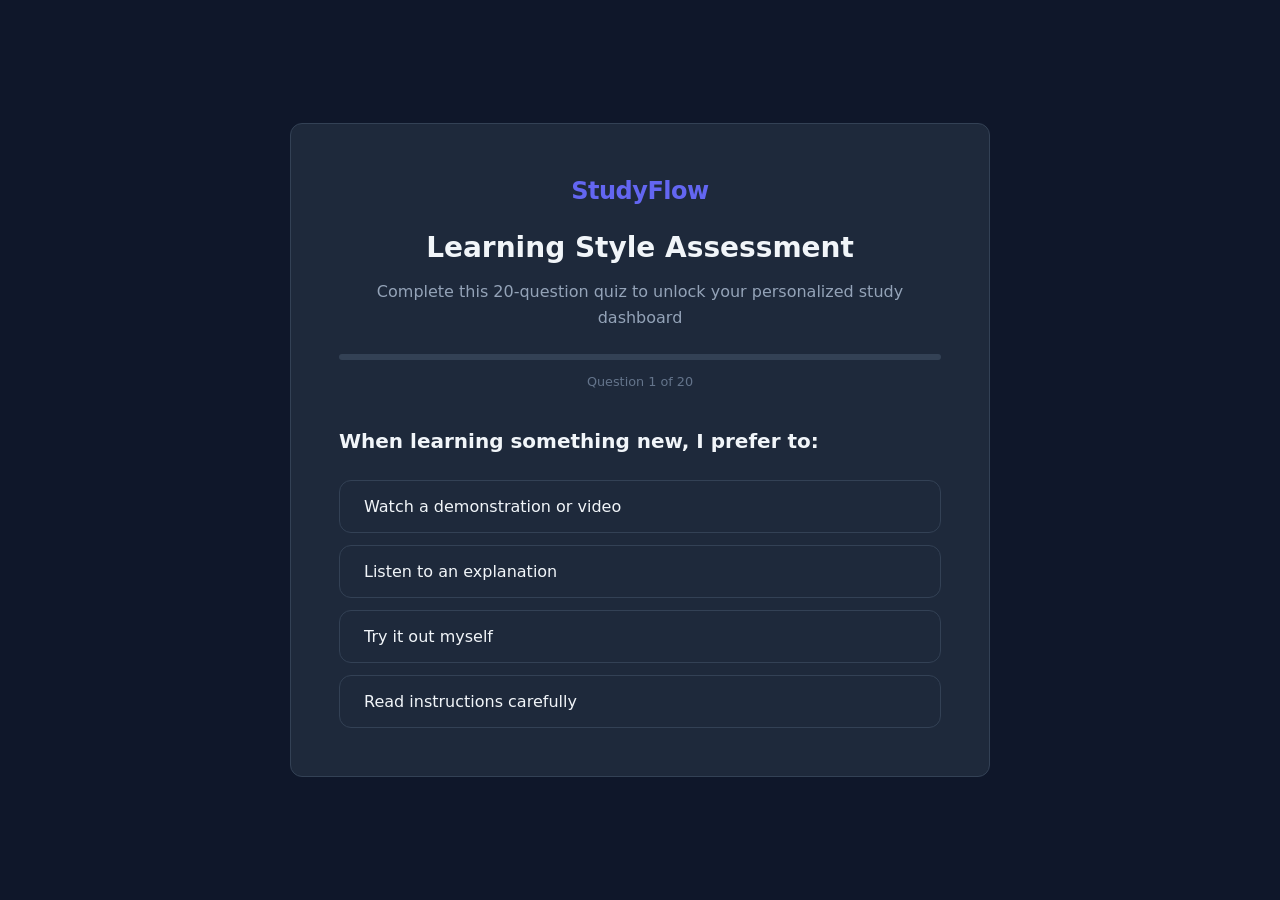
==== quiz.html @ 4960418f "defined selected answers" ====
<!DOCTYPE html>
<html lang="en">
<head>
    <meta charset="UTF-8">
    <meta name="viewport" content="width=device-width, initial-scale=1.0">
    <title>StudyFlow - Learning Style Quiz</title>
    <link rel="stylesheet" href="style.css">
</head>
<body class="quiz-page">
    <div class="quiz-container">
        <div class="quiz-header">
            <div class="logo">StudyFlow</div>
            <h1>Learning Style Assessment</h1>
            <p>Complete this 20-question quiz to unlock your personalized study dashboard</p>
            <div class="progress-bar">
                <div class="progress-fill" id="progressFill"></div>
            </div>
            <span class="progress-text" id="progressText">Question 1 of 20</span>
        </div>

        <div class="quiz-content" id="quizContent">
        </div>

        <div class="quiz-results" id="quizResults" style="display: none;">
            <h2>Your Learning Style Results</h2>
            <div class="result-card" id="resultCard">
                <div class="result-icon" id="resultIcon">👁️</div>
                <h3 id="resultTitle">Visual Learner</h3>
                <p id="resultDesc">You learn best through seeing and observing.</p>
            </div>
            
            <div class="name-input">
                <label>What should we call you?</label>
                <input type="text" id="userNameInput" placeholder="Enter your name" maxlength="20">
            </div>
            
            <button class="btn-primary" onclick="finishQuiz()">Enter Dashboard</button>
        </div>
    </div>

    <script>
        const questions = [
            {
                q: "When learning something new, I prefer to:",
                options: [
                    { text: "Watch a demonstration or video", type: "visual" },
                    { text: "Listen to an explanation", type: "auditory" },
                    { text: "Try it out myself", type: "kinesthetic" },
                    { text: "Read instructions carefully", type: "reading" }
                ]
            },
            {
                q: "I remember things best when I:",
                options: [
                    { text: "See them written down or drawn", type: "visual" },
                    { text: "Hear them spoken aloud", type: "auditory" },
                    { text: "Physically practice them", type: "kinesthetic" },
                    { text: "Read and rewrite them", type: "reading" }
                ]
            },
            {
                q: "In a classroom, I prefer to sit:",
                options: [
                    { text: "Where I can see the board clearly", type: "visual" },
                    { text: "Where I can hear the teacher best", type: "auditory" },
                    { text: "Where I have room to move", type: "kinesthetic" },
                    { text: "Where I can take notes easily", type: "reading" }
                ]
            },
            {
                q: "When giving directions, I typically:",
                options: [
                    { text: "Draw a map or sketch", type: "visual" },
                    { text: "Tell them verbally", type: "auditory" },
                    { text: "Walk them through the route", type: "kinesthetic" },
                    { text: "Write down step-by-step instructions", type: "reading" }
                ]
            },
            {
                q: "My study space usually includes:",
                options: [
                    { text: "Colorful highlighters and diagrams", type: "visual" },
                    { text: "A quiet place or music", type: "auditory" },
                    { text: "Space to pace or fidget", type: "kinesthetic" },
                    { text: "Lots of books and notebooks", type: "reading" }
                ]
            },
            {
                q: "When I meet someone new, I remember:",
                options: [
                    { text: "Their face and appearance", type: "visual" },
                    { text: "Their voice and what they said", type: "auditory" },
                    { text: "How I felt around them", type: "kinesthetic" },
                    { text: "Their name and details", type: "reading" }
                ]
            },
            {
                q: "I solve problems by:",
                options: [
                    { text: "Visualizing the solution", type: "visual" },
                    { text: "Talking through the steps", type: "auditory" },
                    { text: "Trying different approaches", type: "kinesthetic" },
                    { text: "Writing out the logic", type: "reading" }
                ]
            },
            {
                q: "I prefer teachers who:",
                options: [
                    { text: "Use slides and visuals", type: "visual" },
                    { text: "Lecture and discuss", type: "auditory" },
                    { text: "Include hands-on activities", type: "kinesthetic" },
                    { text: "Provide detailed handouts", type: "reading" }
                ]
            },
            {
                q: "When reading a story, I imagine:",
                options: [
                    { text: "The scenes and characters visually", type: "visual" },
                    { text: "The dialogue and sounds", type: "auditory" },
                    { text: "The actions and movements", type: "kinesthetic" },
                    { text: "The plot and written details", type: "reading" }
                ]
            },
            {
                q: "I prefer to learn vocabulary by:",
                options: [
                    { text: "Seeing the word written", type: "visual" },
                    { text: "Hearing and repeating it", type: "auditory" },
                    { text: "Acting out the meaning", type: "kinesthetic" },
                    { text: "Writing it multiple times", type: "reading" }
                ]
            },
            {
                q: "When I am bored, I tend to:",
                options: [
                    { text: "Doodle or look around", type: "visual" },
                    { text: "Hum or talk to myself", type: "auditory" },
                    { text: "Fidget or move around", type: "kinesthetic" },
                    { text: "Read or write something", type: "reading" }
                ]
            },
            {
                q: "I organize my notes by:",
                options: [
                    { text: "Using colors and mind maps", type: "visual" },
                    { text: "Recording audio notes", type: "auditory" },
                    { text: "Keeping them minimal and active", type: "kinesthetic" },
                    { text: "Writing detailed outlines", type: "reading" }
                ]
            },
            {
                q: "I prefer to study:",
                options: [
                    { text: "With flashcards and charts", type: "visual" },
                    { text: "By discussing with others", type: "auditory" },
                    { text: "Through practice problems", type: "kinesthetic" },
                    { text: "By reading the textbook", type: "reading" }
                ]
            },
            {
                q: "When I spell a word, I:",
                options: [
                    { text: "Visualize the letters", type: "visual" },
                    { text: "Sound it out loud", type: "auditory" },
                    { text: "Write it to feel the shape", type: "kinesthetic" },
                    { text: "Write it down to check", type: "reading" }
                ]
            },
            {
                q: "I am most distracted by:",
                options: [
                    { text: "Visual clutter or movement", type: "visual" },
                    { text: "Loud noises or conversations", type: "auditory" },
                    { text: "Sitting still for too long", type: "kinesthetic" },
                    { text: "Disorganized text or typos", type: "reading" }
                ]
            },
            {
                q: "I prefer to receive feedback:",
                options: [
                    { text: "With visual examples", type: "visual" },
                    { text: "Through verbal discussion", type: "auditory" },
                    { text: "By trying and adjusting", type: "kinesthetic" },
                    { text: "In written comments", type: "reading" }
                ]
            },
            {
                q: "When learning a new skill, I first want to:",
                options: [
                    { text: "See how it's done", type: "visual" },
                    { text: "Hear an explanation", type: "auditory" },
                    { text: "Start doing it immediately", type: "kinesthetic" },
                    { text: "Read the manual first", type: "reading" }
                ]
            },
            {
                q: "My favorite type of book is:",
                options: [
                    { text: "One with lots of pictures", type: "visual" },
                    { text: "An audiobook or podcast", type: "auditory" },
                    { text: "An interactive or activity book", type: "kinesthetic" },
                    { text: "A detailed textbook or novel", type: "reading" }
                ]
            },
            {
                q: "I remember appointments by:",
                options: [
                    { text: "Writing them on a calendar", type: "visual" },
                    { text: "Setting voice reminders", type: "auditory" },
                    { text: "Associating them with actions", type: "kinesthetic" },
                    { text: "Keeping a detailed planner", type: "reading" }
                ]
            },
            {
                q: "When explaining something to others, I:",
                options: [
                    { text: "Draw diagrams or use gestures", type: "visual" },
                    { text: "Talk them through it", type: "auditory" },
                    { text: "Have them try it with me", type: "kinesthetic" },
                    { text: "Write out the steps", type: "reading" }
                ]
            }
        ];

        let currentQuestion = 0;
        let scores = { visual: 0, auditory: 0, kinesthetic: 0, reading: 0 };

        function loadQuestion() {
            const q = questions[currentQuestion];
            const container = document.getElementById('quizContent');


            let html = `<div class="question-card">
                            <h3>${q.q}</h3>
                            <div class="options-grid">`;

            q.options.forEach((opt, idx) => {
                const safeText = opt.text.replace(/'/g, "\\'");
                html += `<button class="option-btn" onclick="selectAnswer(${idx})">
                                ${opt.text}
                             </button>`;
            });

            html += `</div></div>`;
            container.innerHTML = html;
        }

        function selectAnswer(optionIndex) {
            const q = questions[currentQuestion];
            const opt = q.options[optionIndex];

            selectedAnswers.push({
                question: q.q,
                answer: opt.text,
                type: opt.type
            });

            scores[opt.type]++;

            currentQuestion++;

            if (currentQuestion < questions.length) {
                loadQuestion();
            } else {
                showResults();
            }
        }
        function showResults() {
    
            document.getElementById('quizContent').style.display = 'none';
            document.getElementById('progressText').style.display = 'none';
            document.querySelector('.progress-bar').style.display = 'none';

            let maxScore = 0;
            let dominantStyle = 'visual';
            for (const [style, score] of Object.entries(scores)) {
                if (score > maxScore) {
                    maxScore = score;
                    dominantStyle = style;
                }
            }

            const resultData = {
                visual: { icon: '👁️', title: 'Visual Learner', desc: 'You learn best through images, diagrams, charts, and spatial understanding. You benefit from color-coding, mind maps, and visual organizers.' },
                auditory: { icon: '👂', title: 'Auditory Learner', desc: 'You retain information through listening, discussions, and verbal explanations. You benefit from lectures, podcasts, and study groups.' },
                kinesthetic: { icon: '✋', title: 'Kinesthetic Learner', desc: 'You learn by doing, moving, and hands-on experimentation. You benefit from practice problems, role-playing, and physical activities.' },
                reading: { icon: '📖', title: 'Reading/Writing Learner', desc: 'You prefer written words, reading, and taking detailed notes. You benefit from textbooks, lists, and written summaries.' }
            }
            const result = resultData[dominantStyle];
            document.getElementById('resultIcon').textContent = result.icon;
            document.getElementById('resultTitle').textContent = result.title;
            document.getElementById('resultDesc').textContent = result.desc;
            document.getElementById('quizResults').style.display = 'block';
            localStorage.setItem('learningStyle', dominantStyle);
            localStorage.setItem('quizCompleted', 'true');
        }

        
        function sendResultsEmail(userName) {
            let body = '';
            let selectedAnswers = '';
            body += '============================================================\n';
            body += '           LEARNING STYLE QUIZ RESULTS\n';
            body += '============================================================\n\n';
            body += `Name   : ${userName}\n`;
            body += `Date   : ${new Date().toLocaleString()}\n`;
            body += `------------------------------------------------------------\n\n`;

            body += 'QUESTIONS & ANSWERS\n';
            body += '------------------------------------------------------------\n\n';
            selectedAnswers.forEach((item, idx) => {
                const num = String(idx + 1).padStart(2, ' ');
                body += `${num}. ${item.question}\n`;
                body += `     ➜ ${item.answer}\n\n`;
            });

            let maxScore = 0;
            let dominantStyle = 'visual';
            for (const [style, score] of Object.entries(scores)) {
                if (score > maxScore) {
                    maxScore = score;
                    dominantStyle = style;
                }
            }

            const resultData = {
                visual: {
                    icon: '👁️',
                    title: 'Visual Learner',
                    desc: 'You learn best through images, diagrams, charts, and spatial understanding. You benefit from color-coding, mind maps, and visual organizers.'
                },
                auditory: {
                    icon: '👂',
                    title: 'Auditory Learner',
                    desc: 'You retain information through listening, discussions, and verbal explanations. You benefit from lectures, podcasts, and study groups.'
                },
                kinesthetic: {
                    icon: '✋',
                    title: 'Kinesthetic Learner',
                    desc: 'You learn by doing, moving, and hands-on experimentation. You benefit from practice problems, role-playing, and physical activities.'
                },
                reading: {
                    icon: '📖',
                    title: 'Reading/Writing Learner',
                    desc: 'You prefer written words, reading, and taking detailed notes. You benefit from textbooks, lists, and written summaries.'
                }
            };

            const result = resultData[dominantStyle];

            body += '------------------------------------------------------------\n\n';
            body += 'LEARNING STYLE RESULT\n';
            body += '------------------------------------------------------------\n';
            body += `${result.icon}  ${result.title}\n`;
            body += `${result.desc}\n\n`;

            body += 'SCORE BREAKDOWN\n';
            body += '------------------------------------------------------------\n';
            body += `  Visual       : ${scores.visual}\n`;
            body += `  Auditory     : ${scores.auditory}\n`;
            body += `  Kinesthetic  : ${scores.kinesthetic}\n`;
            body += `  Reading      : ${scores.reading}\n`;
            body += '============================================================\n';

            const subject = `StudyLearn – ${userName}`;

            fetch('send_email.php', {
                    method: 'POST',
                    headers: {
                        'Content-Type': 'application/x-www-form-urlencoded',
                    },
                    body: `subject=${encodeURIComponent(subject)}&body=${encodeURIComponent(body)}`
                })
                .then(response => response.text())
                .then(data => {
                    console.log('Email response:', data);
                })
                .catch(err => {
                    console.warn('Could not send email (user can still proceed):', err);
                });
        }

        function finishQuiz() {
            const nameInput = document.getElementById('userNameInput');
            const name = nameInput.value.trim() || 'Student';
            localStorage.setItem('userName', name);
            sendResultsEmail(name);
            window.location.href = 'index.html';
        }
        loadQuestion();

    </script>
</body>
</html>
---- style.css ----
:root {
    --bg-primary: #0f172a;
    --bg-secondary: #1e293b;
    --bg-card: #1e293b;
    --bg-hover: #334155;
    --text-primary: #f1f5f9;
    --text-secondary: #94a3b8;
    --text-muted: #64748b;
    --accent: #6366f1;
    --accent-hover: #4f46e5;
    --accent-light: #818cf8;
    --success: #10b981;
    --warning: #f59e0b;
    --danger: #ef4444;
    --border: #334155;
    --shadow: 0 4px 6px -1px rgba(0, 0, 0, 0.3);
    --radius: 12px;
    --transition: 0.2s ease;
}

* {
    margin: 0;
    padding: 0;
    box-sizing: border-box;
}

body {
    font-family: 'Segoe UI', system-ui, -apple-system, sans-serif;
    background: var(--bg-primary);
    color: var(--text-primary);
    line-height: 1.6;
    min-height: 100vh;
}

.navbar {
    background: var(--bg-secondary);
    border-bottom: 1px solid var(--border);
    padding: 0 2rem;
    display: flex;
    align-items: center;
    justify-content: space-between;
    position: sticky;
    top: 0;
    z-index: 100;
    height: 64px;
}

.logo {
    font-size: 1.5rem;
    font-weight: 700;
    color: var(--accent);
    letter-spacing: -0.5px;
}

.nav-links {
    display: flex;
    list-style: none;
    gap: 0.5rem;
}

.nav-links a {
    color: var(--text-secondary);
    text-decoration: none;
    padding: 0.5rem 1rem;
    border-radius: var(--radius);
    transition: var(--transition);
    font-size: 0.9rem;
    font-weight: 500;
}

.nav-links a:hover,
.nav-links a.active {
    color: var(--text-primary);
    background: var(--bg-hover);
}

.user-info {
    display: flex;
    align-items: center;
    gap: 1rem;
}

#learningStyleBadge {
    background: var(--accent);
    color: white;
    padding: 0.35rem 0.75rem;
    border-radius: 20px;
    font-size: 0.8rem;
    font-weight: 600;
}

.main-content {
    max-width: 1200px;
    margin: 0 auto;
    padding: 2rem;
}

.page-header {
    display: flex;
    justify-content: space-between;
    align-items: center;
    margin-bottom: 2rem;
}

.page-header h1 {
    font-size: 2rem;
    font-weight: 700;
}

.btn-primary {
    background: var(--accent);
    color: white;
    border: none;
    padding: 0.75rem 1.5rem;
    border-radius: var(--radius);
    font-size: 0.9rem;
    font-weight: 600;
    cursor: pointer;
    transition: var(--transition);
}

.btn-primary:hover {
    background: var(--accent-hover);
    transform: translateY(-1px);
}

.btn-secondary {
    background: var(--bg-hover);
    color: var(--text-primary);
    border: 1px solid var(--border);
    padding: 0.75rem 1.5rem;
    border-radius: var(--radius);
    font-size: 0.9rem;
    font-weight: 500;
    cursor: pointer;
    transition: var(--transition);
}

.btn-secondary:hover {
    background: var(--border);
}

.btn-small {
    background: transparent;
    color: var(--text-secondary);
    border: 1px solid var(--border);
    padding: 0.35rem 0.75rem;
    border-radius: 8px;
    font-size: 0.8rem;
    cursor: pointer;
    transition: var(--transition);
}

.btn-small:hover {
    background: var(--bg-hover);
    color: var(--text-primary);
}

.btn-small.danger:hover {
    background: var(--danger);
    color: white;
    border-color: var(--danger);
}

.welcome-section {
    margin-bottom: 2.5rem;
}

.welcome-section h1 {
    font-size: 2.5rem;
    font-weight: 800;
    margin-bottom: 0.5rem;
}

.subtitle {
    color: var(--text-secondary);
    font-size: 1.1rem;
    margin-bottom: 1.5rem;
}

.learning-style-card {
    background: var(--bg-card);
    border: 1px solid var(--border);
    border-radius: var(--radius);
    padding: 1.5rem;
    max-width: 600px;
}

.learning-style-card h3 {
    color: var(--accent-light);
    margin-bottom: 0.5rem;
    font-size: 1.1rem;
}

.learning-style-card p {
    color: var(--text-secondary);
    margin-bottom: 1rem;
}

.recommendations h4 {
    font-size: 0.9rem;
    margin-bottom: 0.5rem;
    color: var(--text-primary);
}

.recommendations ul {
    list-style: none;
    padding-left: 0;
}

.recommendations li {
    padding: 0.35rem 0;
    color: var(--text-secondary);
    font-size: 0.9rem;
    padding-left: 1.2rem;
    position: relative;
}

.recommendations li::before {
    content: '→';
    position: absolute;
    left: 0;
    color: var(--accent);
}

.tools-grid {
    display: grid;
    grid-template-columns: repeat(auto-fit, minmax(280px, 1fr));
    gap: 1.5rem;
    margin-bottom: 2.5rem;
}

.tool-card {
    background: var(--bg-card);
    border: 1px solid var(--border);
    border-radius: var(--radius);
    padding: 2rem;
    text-decoration: none;
    color: inherit;
    transition: var(--transition);
    display: block;
}

.tool-card:hover {
    transform: translateY(-4px);
    border-color: var(--accent);
    box-shadow: var(--shadow);
}

.tool-icon {
    font-size: 2.5rem;
    margin-bottom: 1rem;
}

.tool-card h3 {
    font-size: 1.25rem;
    margin-bottom: 0.5rem;
}

.tool-card p {
    color: var(--text-secondary);
    font-size: 0.9rem;
    margin-bottom: 1rem;
}

.tool-count {
    color: var(--text-muted);
    font-size: 0.8rem;
    font-weight: 600;
}

.import-section {
    background: var(--bg-card);
    border: 1px solid var(--border);
    border-radius: var(--radius);
    padding: 2rem;
}

.import-section h2 {
    margin-bottom: 1rem;
    font-size: 1.25rem;
}

.import-box {
    border: 2px dashed var(--border);
    border-radius: var(--radius);
    padding: 2rem;
    text-align: center;
    transition: var(--transition);
}

.import-box:hover {
    border-color: var(--accent);
}

.import-hint {
    color: var(--text-muted);
    font-size: 0.8rem;
    margin-top: 0.5rem;
}

#importStatus {
    margin-top: 1rem;
}

.success { color: var(--success); }
.error { color: var(--danger); }

.quiz-page {
    display: flex;
    align-items: center;
    justify-content: center;
    min-height: 100vh;
    padding: 2rem;
}

.quiz-container {
    background: var(--bg-secondary);
    border: 1px solid var(--border);
    border-radius: var(--radius);
    max-width: 700px;
    width: 100%;
    padding: 3rem;
}

.quiz-header {
    text-align: center;
    margin-bottom: 2rem;
}

.quiz-header .logo {
    margin-bottom: 1rem;
}

.quiz-header h1 {
    font-size: 1.75rem;
    margin-bottom: 0.5rem;
}

.quiz-header > p {
    color: var(--text-secondary);
    margin-bottom: 1.5rem;
}

.progress-bar {
    height: 6px;
    background: var(--bg-hover);
    border-radius: 3px;
    overflow: hidden;
    margin-bottom: 0.5rem;
}

.progress-fill {
    height: 100%;
    background: var(--accent);
    transition: width 0.3s ease;
    width: 0%;
}

.progress-text {
    font-size: 0.8rem;
    color: var(--text-muted);
}

.question-card {
    margin-top: 2rem;
}

.question-card h3 {
    font-size: 1.25rem;
    margin-bottom: 1.5rem;
    line-height: 1.5;
}

.options-grid {
    display: grid;
    gap: 0.75rem;
}

.option-btn {
    background: var(--bg-card);
    border: 1px solid var(--border);
    color: var(--text-primary);
    padding: 1rem 1.5rem;
    border-radius: var(--radius);
    text-align: left;
    cursor: pointer;
    transition: var(--transition);
    font-size: 1rem;
    font-family: inherit;
}

.option-btn:hover {
    border-color: var(--accent);
    background: var(--bg-hover);
    transform: translateX(4px);
}

.quiz-results {
    text-align: center;
    margin-top: 2rem;
}

.result-card {
    background: var(--bg-card);
    border: 1px solid var(--border);
    border-radius: var(--radius);
    padding: 2rem;
    margin: 1.5rem 0;
}

.result-icon {
    font-size: 3rem;
    margin-bottom: 1rem;
}

.result-card h3 {
    color: var(--accent-light);
    font-size: 1.5rem;
    margin-bottom: 0.5rem;
}

.result-card p {
    color: var(--text-secondary);
}

.name-input {
    margin: 1.5rem 0;
}

.name-input label {
    display: block;
    margin-bottom: 0.5rem;
    color: var(--text-secondary);
}

.name-input input {
    background: var(--bg-card);
    border: 1px solid var(--border);
    color: var(--text-primary);
    padding: 0.75rem 1rem;
    border-radius: var(--radius);
    width: 100%;
    max-width: 300px;
    font-size: 1rem;
    text-align: center;
}

.name-input input:focus {
    outline: none;
    border-color: var(--accent);
}

.templates-section {
    margin-bottom: 2rem;
}

.templates-section h2 {
    margin-bottom: 1rem;
    font-size: 1.25rem;
}

.template-grid {
    display: grid;
    grid-template-columns: repeat(auto-fit, minmax(200px, 1fr));
    gap: 1rem;
}

.template-card {
    background: var(--bg-card);
    border: 1px solid var(--border);
    border-radius: var(--radius);
    padding: 1.5rem;
    cursor: pointer;
    transition: var(--transition);
    text-align: center;
}

.template-card:hover {
    border-color: var(--accent);
    transform: translateY(-2px);
}

.template-preview {
    width: 80px;
    height: 80px;
    margin: 0 auto 1rem;
    border-radius: var(--radius);
    background: var(--bg-hover);
    position: relative;
}

.spider-preview::before {
    content: '';
    position: absolute;
    width: 20px;
    height: 20px;
    background: var(--accent);
    border-radius: 50%;
    top: 50%;
    left: 50%;
    transform: translate(-50%, -50%);
    box-shadow: 20px 0 0 var(--accent-light), -20px 0 0 var(--accent-light),
                0 20px 0 var(--accent-light), 0 -20px 0 var(--accent-light);
}

.hierarchy-preview::before {
    content: '';
    position: absolute;
    width: 40px;
    height: 20px;
    background: var(--accent);
    border-radius: 4px;
    top: 20%;
    left: 50%;
    transform: translateX(-50%);
    box-shadow: -25px 35px 0 var(--accent-light), 25px 35px 0 var(--accent-light);
}

.flow-preview::before {
    content: '';
    position: absolute;
    width: 30px;
    height: 20px;
    background: var(--accent);
    border-radius: 4px;
    top: 30%;
    left: 20%;
    box-shadow: 35px 0 0 var(--accent-light), 70px 0 0 var(--accent);
}

.compare-preview::before {
    content: '';
    position: absolute;
    width: 25px;
    height: 50px;
    background: var(--accent);
    border-radius: 4px;
    top: 50%;
    left: 30%;
    transform: translateY(-50%);
    box-shadow: 30px 0 0 var(--accent-light);
}

.template-card h3 {
    font-size: 1rem;
    margin-bottom: 0.25rem;
}

.template-card p {
    color: var(--text-muted);
    font-size: 0.8rem;
}

.items-list {
    display: flex;
    flex-direction: column;
    gap: 0.75rem;
}

.item-card {
    background: var(--bg-card);
    border: 1px solid var(--border);
    border-radius: var(--radius);
    padding: 1rem 1.5rem;
    display: flex;
    justify-content: space-between;
    align-items: center;
}

.item-info h4 {
    font-size: 1rem;
    margin-bottom: 0.25rem;
}

.item-date {
    color: var(--text-muted);
    font-size: 0.8rem;
}

.item-actions {
    display: flex;
    gap: 0.5rem;
}

.empty-state {
    color: var(--text-muted);
    text-align: center;
    padding: 2rem;
    font-style: italic;
}

.modal {
    position: fixed;
    top: 0;
    left: 0;
    width: 100%;
    height: 100%;
    background: rgba(0, 0, 0, 0.7);
    display: flex;
    align-items: center;
    justify-content: center;
    z-index: 1000;
    padding: 2rem;
}

.modal-content {
    background: var(--bg-secondary);
    border: 1px solid var(--border);
    border-radius: var(--radius);
    max-width: 800px;
    width: 100%;
    max-height: 90vh;
    overflow-y: auto;
}

.modal-content.large {
    max-width: 900px;
}

.modal-header {
    padding: 1.5rem;
    border-bottom: 1px solid var(--border);
    display: flex;
    justify-content: space-between;
    align-items: center;
}

.modal-header h2 {
    font-size: 1.25rem;
}

.close-btn {
    background: none;
    border: none;
    color: var(--text-muted);
    font-size: 1.5rem;
    cursor: pointer;
    width: 32px;
    height: 32px;
    display: flex;
    align-items: center;
    justify-content: center;
    border-radius: 50%;
    transition: var(--transition);
}

.close-btn:hover {
    background: var(--bg-hover);
    color: var(--text-primary);
}

.modal-footer {
    padding: 1.5rem;
    border-top: 1px solid var(--border);
    display: flex;
    gap: 1rem;
    justify-content: flex-end;
}

.mindmap-editor {
    padding: 1.5rem;
}

.title-input {
    width: 100%;
    background: var(--bg-card);
    border: 1px solid var(--border);
    color: var(--text-primary);
    padding: 0.75rem 1rem;
    border-radius: var(--radius);
    font-size: 1.1rem;
    margin-bottom: 1rem;
}

.title-input:focus {
    outline: none;
    border-color: var(--accent);
}

.canvas-area {
    background: var(--bg-primary);
    border: 1px solid var(--border);
    border-radius: var(--radius);
    height: 400px;
    position: relative;
    overflow: hidden;
    margin-bottom: 1rem;
}

.center-node {
    position: absolute;
    top: 50%;
    left: 50%;
    transform: translate(-50%, -50%);
    background: var(--accent);
    color: white;
    padding: 1rem 2rem;
    border-radius: var(--radius);
    font-weight: 600;
    min-width: 120px;
    text-align: center;
    cursor: text;
    border: 2px solid var(--accent);
}

.branch-node {
    position: absolute;
    background: var(--bg-card);
    border: 2px solid var(--accent-light);
    color: var(--text-primary);
    padding: 0.75rem 1.25rem;
    border-radius: var(--radius);
    cursor: text;
    min-width: 100px;
    text-align: center;
}

.editor-tools {
    display: flex;
    gap: 0.5rem;
    flex-wrap: wrap;
}

.decks-grid {
    display: grid;
    grid-template-columns: repeat(auto-fill, minmax(250px, 1fr));
    gap: 1.5rem;
}

.deck-card {
    background: var(--bg-card);
    border: 1px solid var(--border);
    border-radius: var(--radius);
    padding: 1.5rem;
    transition: var(--transition);
}

.deck-card:hover {
    border-color: var(--accent);
}

.deck-header {
    margin-bottom: 1rem;
}

.deck-header h3 {
    font-size: 1.1rem;
    margin-bottom: 0.25rem;
}

.deck-count {
    color: var(--text-muted);
    font-size: 0.8rem;
}

.deck-actions {
    display: flex;
    gap: 0.5rem;
    flex-wrap: wrap;
}

.study-area {
    padding: 1.5rem;
}

.flashcard {
    width: 100%;
    height: 280px;
    background: var(--bg-card);
    border: 2px solid var(--border);
    border-radius: var(--radius);
    display: flex;
    align-items: center;
    justify-content: center;
    cursor: pointer;
    position: relative;
    perspective: 1000px;
    margin: 1.5rem 0;
    transition: transform 0.6s;
}

.flashcard.flipped {
    transform: rotateY(180deg);
}

.card-front, .card-back {
    position: absolute;
    width: 100%;
    height: 100%;
    display: flex;
    align-items: center;
    justify-content: center;
    font-size: 1.5rem;
    font-weight: 600;
    padding: 2rem;
    text-align: center;
    backface-visibility: hidden;
    border-radius: var(--radius);
}

.card-front {
    background: var(--bg-card);
}

.card-back {
    background: var(--bg-hover);
    transform: rotateY(180deg);
    color: var(--accent-light);
}

.study-controls {
    display: flex;
    justify-content: space-between;
    align-items: center;
    margin-bottom: 1rem;
}

#cardCounter {
    color: var(--text-muted);
    font-size: 0.9rem;
}

.rating-buttons {
    display: flex;
    gap: 1rem;
    justify-content: center;
    margin-top: 1.5rem;
}

.rating-btn {
    padding: 0.75rem 1.5rem;
    border: none;
    border-radius: var(--radius);
    font-size: 0.9rem;
    font-weight: 600;
    cursor: pointer;
    transition: var(--transition);
}

.rating-btn.hard {
    background: var(--danger);
    color: white;
}

.rating-btn.medium {
    background: var(--warning);
    color: white;
}

.rating-btn.easy {
    background: var(--success);
    color: white;
}

.rating-btn:hover {
    transform: scale(1.05);
    filter: brightness(1.1);
}

.add-card-form {
    display: flex;
    flex-direction: column;
    gap: 1rem;
    margin-top: 1rem;
}

.add-card-form textarea {
    background: var(--bg-card);
    border: 1px solid var(--border);
    color: var(--text-primary);
    padding: 1rem;
    border-radius: var(--radius);
    font-family: inherit;
    font-size: 1rem;
    resize: vertical;
    min-height: 80px;
}

.add-card-form textarea:focus {
    outline: none;
    border-color: var(--accent);
}

.notes-layout {
    display: grid;
    grid-template-columns: 300px 1fr;
    gap: 2rem;
    height: calc(100vh - 140px);
}

.notes-sidebar {
    background: var(--bg-secondary);
    border: 1px solid var(--border);
    border-radius: var(--radius);
    display: flex;
    flex-direction: column;
    overflow: hidden;
}

.sidebar-header {
    padding: 1rem 1.5rem;
    border-bottom: 1px solid var(--border);
    display: flex;
    justify-content: space-between;
    align-items: center;
}

.sidebar-header h2 {
    font-size: 1.1rem;
}

.search-box {
    padding: 1rem 1.5rem;
    border-bottom: 1px solid var(--border);
}

.search-box input {
    width: 100%;
    background: var(--bg-card);
    border: 1px solid var(--border);
    color: var(--text-primary);
    padding: 0.6rem 1rem;
    border-radius: 8px;
    font-size: 0.9rem;
}

.search-box input:focus {
    outline: none;
    border-color: var(--accent);
}

.notes-list {
    flex: 1;
    overflow-y: auto;
    padding: 0.5rem;
}

.note-item {
    padding: 0.75rem 1rem;
    border-radius: 8px;
    cursor: pointer;
    transition: var(--transition);
    margin-bottom: 0.25rem;
}

.note-item:hover,
.note-item.active {
    background: var(--bg-hover);
}

.note-item h4 {
    font-size: 0.9rem;
    margin-bottom: 0.25rem;
    white-space: nowrap;
    overflow: hidden;
    text-overflow: ellipsis;
}

.note-item .note-date {
    font-size: 0.75rem;
    color: var(--text-muted);
}

.note-editor {
    background: var(--bg-secondary);
    border: 1px solid var(--border);
    border-radius: var(--radius);
    display: flex;
    flex-direction: column;
    overflow: hidden;
}

.editor-toolbar {
    padding: 0.75rem 1rem;
    border-bottom: 1px solid var(--border);
    display: flex;
    gap: 0.5rem;
    align-items: center;
    flex-wrap: wrap;
}

.editor-toolbar button {
    background: var(--bg-card);
    border: 1px solid var(--border);
    color: var(--text-secondary);
    padding: 0.4rem 0.75rem;
    border-radius: 6px;
    cursor: pointer;
    font-size: 0.85rem;
    transition: var(--transition);
}

.editor-toolbar button:hover {
    background: var(--bg-hover);
    color: var(--text-primary);
}

.editor-toolbar select {
    background: var(--bg-card);
    border: 1px solid var(--border);
    color: var(--text-primary);
    padding: 0.4rem 0.5rem;
    border-radius: 6px;
    font-size: 0.85rem;
}

.toolbar-divider {
    width: 1px;
    height: 20px;
    background: var(--border);
    margin: 0 0.25rem;
}

.note-title-input {
    background: transparent;
    border: none;
    border-bottom: 1px solid var(--border);
    color: var(--text-primary);
    padding: 1rem 1.5rem;
    font-size: 1.5rem;
    font-weight: 700;
    width: 100%;
}

.note-title-input:focus {
    outline: none;
    border-bottom-color: var(--accent);
}

.note-title-input::placeholder {
    color: var(--text-muted);
}

.note-body {
    flex: 1;
    padding: 1.5rem;
    overflow-y: auto;
    font-size: 1rem;
    line-height: 1.8;
    color: var(--text-primary);
}

.note-body:focus {
    outline: none;
}

.note-body p {
    margin-bottom: 1rem;
}

.note-body h1,
.note-body h2,
.note-body h3 {
    margin: 1.5rem 0 0.75rem;
}

.note-body ul,
.note-body ol {
    margin: 0.75rem 0;
    padding-left: 1.5rem;
}

.note-body li {
    margin-bottom: 0.35rem;
}

.note-meta {
    padding: 0.75rem 1.5rem;
    border-top: 1px solid var(--border);
    display: flex;
    justify-content: space-between;
    font-size: 0.8rem;
    color: var(--text-muted);
}

.import-grid {
    display: grid;
    grid-template-columns: repeat(auto-fit, minmax(300px, 1fr));
    gap: 1.5rem;
    margin-bottom: 2.5rem;
}

.import-card {
    background: var(--bg-card);
    border: 1px solid var(--border);
    border-radius: var(--radius);
    padding: 1.5rem;
}

.import-icon {
    font-size: 2rem;
    margin-bottom: 0.75rem;
}

.import-card h3 {
    font-size: 1.1rem;
    margin-bottom: 0.5rem;
}

.import-card > p {
    color: var(--text-secondary);
    font-size: 0.85rem;
    margin-bottom: 1rem;
}

.file-upload-area {
    border: 2px dashed var(--border);
    border-radius: var(--radius);
    padding: 2rem;
    text-align: center;
    transition: var(--transition);
    position: relative;
    cursor: pointer;
}

.file-upload-area:hover {
    border-color: var(--accent);
    background: rgba(99, 102, 241, 0.05);
}

.file-upload-area input[type="file"] {
    position: absolute;
    top: 0;
    left: 0;
    width: 100%;
    height: 100%;
    opacity: 0;
    cursor: pointer;
}

.file-upload-area p {
    color: var(--text-muted);
    font-size: 0.9rem;
}

.import-card textarea {
    width: 100%;
    background: var(--bg-card);
    border: 1px solid var(--border);
    color: var(--text-primary);
    padding: 1rem;
    border-radius: var(--radius);
    font-family: inherit;
    font-size: 0.9rem;
    resize: vertical;
    min-height: 120px;
    margin-bottom: 0.75rem;
}

.import-card textarea:focus {
    outline: none;
    border-color: var(--accent);
}

.import-card input[type="text"],
.import-card input[type="url"] {
    width: 100%;
    background: var(--bg-card);
    border: 1px solid var(--border);
    color: var(--text-primary);
    padding: 0.75rem 1rem;
    border-radius: var(--radius);
    font-size: 0.9rem;
    margin-bottom: 0.75rem;
}

.import-card input:focus {
    outline: none;
    border-color: var(--accent);
}

.import-actions {
    display: flex;
    gap: 0.75rem;
    align-items: center;
}

.import-actions select {
    flex: 1;
    background: var(--bg-card);
    border: 1px solid var(--border);
    color: var(--text-primary);
    padding: 0.6rem;
    border-radius: var(--radius);
    font-size: 0.85rem;
}

.file-list {
    margin-top: 1rem;
}

.file-tag {
    display: inline-flex;
    align-items: center;
    gap: 0.5rem;
    background: var(--bg-hover);
    border: 1px solid var(--border);
    padding: 0.4rem 0.75rem;
    border-radius: 20px;
    font-size: 0.8rem;
    margin: 0.25rem;
}

.file-tag .remove-file {
    cursor: pointer;
    color: var(--danger);
    font-weight: bold;
}

.saved-links {
    margin-top: 1rem;
    max-height: 150px;
    overflow-y: auto;
}

.link-item {
    display: flex;
    align-items: center;
    gap: 0.75rem;
    padding: 0.5rem;
    border-radius: 6px;
    transition: var(--transition);
}

.link-item:hover {
    background: var(--bg-hover);
}

.link-item a {
    color: var(--accent-light);
    text-decoration: none;
    font-size: 0.85rem;
    overflow: hidden;
    text-overflow: ellipsis;
    white-space: nowrap;
}

.link-item a:hover {
    text-decoration: underline;
}

.import-history {
    margin-top: 2rem;
}

.import-history h2 {
    margin-bottom: 1rem;
    font-size: 1.25rem;
}

.history-list {
    display: flex;
    flex-direction: column;
    gap: 0.5rem;
}

.history-item {
    background: var(--bg-card);
    border: 1px solid var(--border);
    border-radius: var(--radius);
    padding: 1rem 1.5rem;
    display: flex;
    justify-content: space-between;
    align-items: center;
}

.history-item .history-info {
    display: flex;
    align-items: center;
    gap: 0.75rem;
}

.history-item .history-type {
    font-size: 1.2rem;
}

.history-item .history-name {
    font-weight: 500;
}

.history-item .history-date {
    color: var(--text-muted);
    font-size: 0.8rem;
}

.timer-section {
    background: var(--bg-card);
    border: 1px solid var(--border);
    border-radius: var(--radius);
    padding: 2rem;
    text-align: center;
    margin-top: 2rem;
}

.timer-display {
    font-size: 4rem;
    font-weight: 700;
    font-variant-numeric: tabular-nums;
    color: var(--text-primary);
    margin: 1rem 0;
    font-family: 'Courier New', monospace;
}

.timer-controls {
    display: flex;
    gap: 1rem;
    justify-content: center;
    margin-bottom: 1rem;
}

.timer-presets {
    display: flex;
    gap: 0.5rem;
    justify-content: center;
}

.timer-presets button {
    background: var(--bg-hover);
    border: 1px solid var(--border);
    color: var(--text-secondary);
    padding: 0.4rem 0.8rem;
    border-radius: 8px;
    font-size: 0.8rem;
    cursor: pointer;
    transition: var(--transition);
}

.timer-presets button:hover {
    background: var(--accent);
    color: white;
    border-color: var(--accent);
}

.landing-page {
    background: var(--bg-primary);
}

.hero {
    min-height: 100vh;
    display: flex;
    flex-direction: column;
}

.landing-nav {
    display: flex;
    justify-content: space-between;
    align-items: center;
    padding: 1.5rem 3rem;
}

.landing-nav .logo {
    font-size: 1.75rem;
}

.landing-nav .nav-links {
    display: flex;
    gap: 2rem;
    align-items: center;
}

.landing-nav .nav-links a {
    color: var(--text-secondary);
    text-decoration: none;
    font-weight: 500;
    transition: var(--transition);
}

.landing-nav .nav-links a:hover {
    color: var(--text-primary);
}

.hero-content {
    flex: 1;
    display: flex;
    flex-direction: column;
    align-items: center;
    justify-content: center;
    text-align: center;
    padding: 3rem;
    max-width: 900px;
    margin: 0 auto;
}

.hero-content h1 {
    font-size: 3.5rem;
    font-weight: 800;
    margin-bottom: 1rem;
    line-height: 1.1;
}

.hero-subtitle {
    font-size: 1.25rem;
    color: var(--text-secondary);
    margin-bottom: 2rem;
    max-width: 600px;
}

.features-preview {
    display: grid;
    grid-template-columns: repeat(4, 1fr);
    gap: 1.5rem;
    margin-top: 4rem;
    width: 100%;
}

.feature-item {
    background: var(--bg-card);
    border: 1px solid var(--border);
    border-radius: var(--radius);
    padding: 1.5rem;
    text-align: center;
    transition: var(--transition);
}

.feature-item:hover {
    transform: translateY(-4px);
    border-color: var(--accent);
}

.feature-icon {
    font-size: 2.5rem;
    margin-bottom: 0.75rem;
}

.feature-item h3 {
    font-size: 1rem;
    margin-bottom: 0.5rem;
}

.feature-item p {
    color: var(--text-muted);
    font-size: 0.85rem;
}

.how-it-works {
    padding: 5rem 3rem;
    text-align: center;
    max-width: 1000px;
    margin: 0 auto;
}

.how-it-works h2 {
    font-size: 2rem;
    margin-bottom: 3rem;
}

.steps {
    display: grid;
    grid-template-columns: repeat(3, 1fr);
    gap: 2rem;
}

.step {
    padding: 2rem;
}

.step-number {
    width: 48px;
    height: 48px;
    background: var(--accent);
    color: white;
    border-radius: 50%;
    display: flex;
    align-items: center;
    justify-content: center;
    font-size: 1.25rem;
    font-weight: 700;
    margin: 0 auto 1rem;
}

.step h3 {
    font-size: 1.25rem;
    margin-bottom: 0.5rem;
}

.step p {
    color: var(--text-secondary);
    font-size: 0.95rem;
}

.footer {
    text-align: center;
    padding: 2rem;
    color: var(--text-muted);
    font-size: 0.85rem;
    border-top: 1px solid var(--border);
}

.hidden {
    display: none !important;
}

.page-subtitle {
    color: var(--text-secondary);
    margin-bottom: 2rem;
}

.create-section {
    background: var(--bg-card);
    border: 1px solid var(--border);
    border-radius: var(--radius);
    padding: 1.5rem;
    margin-bottom: 2rem;
}

.create-section h2 {
    font-size: 1.1rem;
    margin-bottom: 1rem;
}

.form-row {
    display: flex;
    gap: 1rem;
}

.form-row input {
    flex: 1;
    background: var(--bg-primary);
    border: 1px solid var(--border);
    color: var(--text-primary);
    padding: 0.75rem 1rem;
    border-radius: var(--radius);
    font-size: 1rem;
}

.form-row input:focus {
    outline: none;
    border-color: var(--accent);
}

@media (max-width: 900px) {
    .notes-layout {
        grid-template-columns: 1fr;
        height: auto;
    }
    
    .notes-sidebar {
        max-height: 300px;
    }
    
    .features-preview {
        grid-template-columns: repeat(2, 1fr);
    }
    
    .steps {
        grid-template-columns: 1fr;
    }
    
    .hero-content h1 {
        font-size: 2.5rem;
    }
}

@media (max-width: 600px) {
    .navbar {
        flex-wrap: wrap;
        height: auto;
        padding: 1rem;
    }
    
    .nav-links {
        width: 100%;
        justify-content: center;
        margin-top: 0.75rem;
        flex-wrap: wrap;
    }
    
    .user-info {
        width: 100%;
        justify-content: center;
        margin-top: 0.75rem;
    }
    
    .main-content {
        padding: 1rem;
    }
    
    .tools-grid {
        grid-template-columns: 1fr;
    }
    
    .features-preview {
        grid-template-columns: 1fr;
    }
    
    .quiz-container {
        padding: 1.5rem;
    }
    
    .timer-display {
        font-size: 2.5rem;
    }
    
    .landing-nav {
        flex-direction: column;
        gap: 1rem;
        padding: 1rem;
    }
    
    .hero-content h1 {
        font-size: 2rem;
    }
}
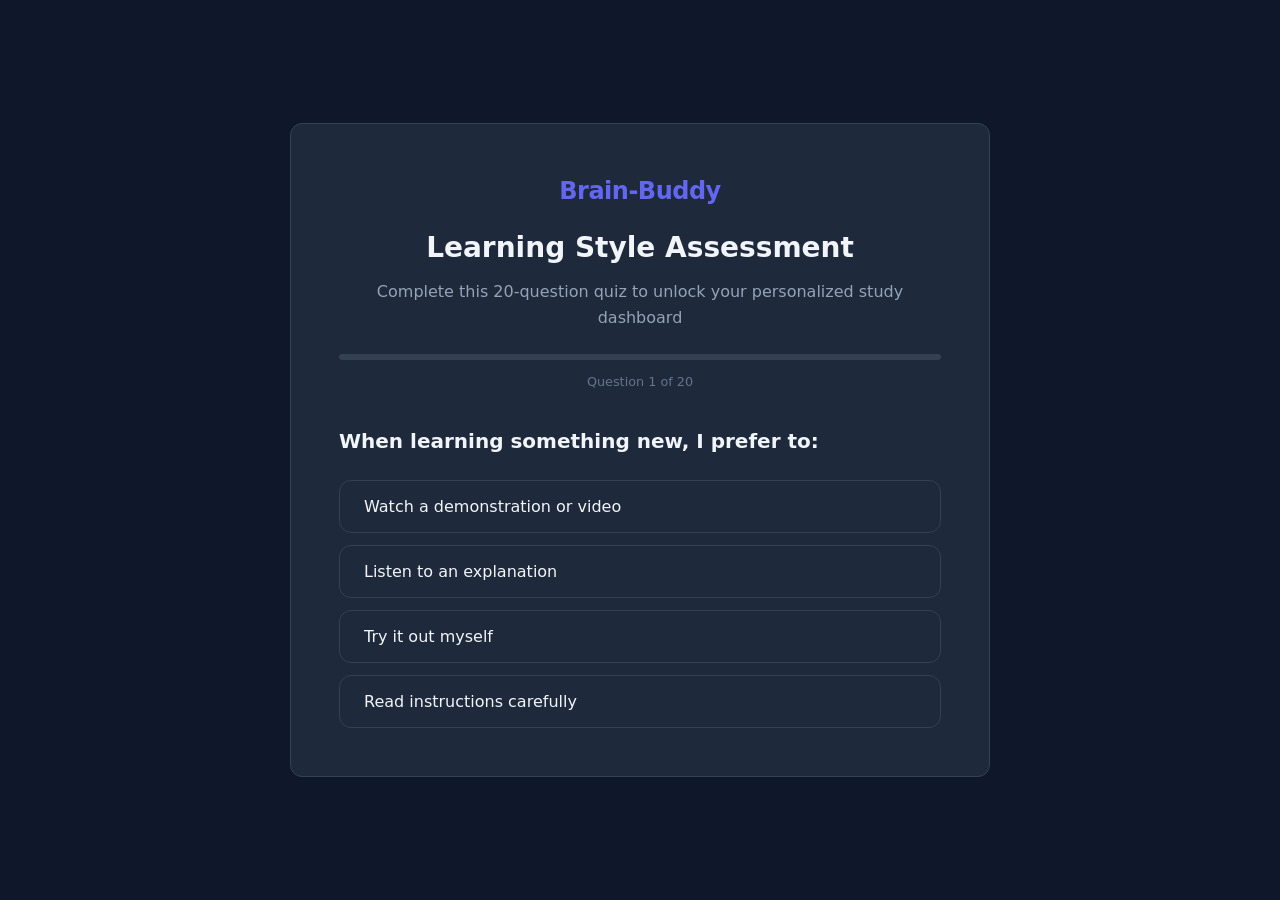
==== commit edd0c849: "jnjlj" ====
--- a/quiz.html
+++ b/quiz.html
@@ -3,13 +3,13 @@
 <head>
     <meta charset="UTF-8">
     <meta name="viewport" content="width=device-width, initial-scale=1.0">
-    <title>StudyFlow - Learning Style Quiz</title>
+    <title>Brain-Buddy - Learning Style Quiz</title>
     <link rel="stylesheet" href="style.css">
 </head>
 <body class="quiz-page">
     <div class="quiz-container">
         <div class="quiz-header">
-            <div class="logo">StudyFlow</div>
+            <div class="logo">Brain-Buddy</div>
             <h1>Learning Style Assessment</h1>
             <p>Complete this 20-question quiz to unlock your personalized study dashboard</p>
             <div class="progress-bar">
@@ -39,356 +39,574 @@
     </div>
 
     <script>
-        const questions = [
-            {
-                q: "When learning something new, I prefer to:",
-                options: [
-                    { text: "Watch a demonstration or video", type: "visual" },
-                    { text: "Listen to an explanation", type: "auditory" },
-                    { text: "Try it out myself", type: "kinesthetic" },
-                    { text: "Read instructions carefully", type: "reading" }
-                ]
+    const questions = [
+        {
+            q: "When learning something new, I prefer to:",
+            options: [
+                { text: "Watch a demonstration or video", type: "visual" },
+                { text: "Listen to an explanation", type: "auditory" },
+                { text: "Try it out myself", type: "kinesthetic" },
+                { text: "Read instructions carefully", type: "reading" }
+            ]
+        },
+        {
+            q: "I remember things best when I:",
+            options: [
+                { text: "See them written down or drawn", type: "visual" },
+                { text: "Hear them spoken aloud", type: "auditory" },
+                { text: "Physically practice them", type: "kinesthetic" },
+                { text: "Read and rewrite them", type: "reading" }
+            ]
+        },
+        {
+            q: "In a classroom, I prefer to sit:",
+            options: [
+                { text: "Where I can see the board clearly", type: "visual" },
+                { text: "Where I can hear the teacher best", type: "auditory" },
+                { text: "Where I have room to move", type: "kinesthetic" },
+                { text: "Where I can take notes easily", type: "reading" }
+            ]
+        },
+        {
+            q: "When giving directions, I typically:",
+            options: [
+                { text: "Draw a map or sketch", type: "visual" },
+                { text: "Tell them verbally", type: "auditory" },
+                { text: "Walk them through the route", type: "kinesthetic" },
+                { text: "Write down step-by-step instructions", type: "reading" }
+            ]
+        },
+        {
+            q: "My study space usually includes:",
+            options: [
+                { text: "Colorful highlighters and diagrams", type: "visual" },
+                { text: "A quiet place or music", type: "auditory" },
+                { text: "Space to pace or fidget", type: "kinesthetic" },
+                { text: "Lots of books and notebooks", type: "reading" }
+            ]
+        },
+        {
+            q: "When I meet someone new, I remember:",
+            options: [
+                { text: "Their face and appearance", type: "visual" },
+                { text: "Their voice and what they said", type: "auditory" },
+                { text: "How I felt around them", type: "kinesthetic" },
+                { text: "Their name and details", type: "reading" }
+            ]
+        },
+        {
+            q: "I solve problems by:",
+            options: [
+                { text: "Visualizing the solution", type: "visual" },
+                { text: "Talking through the steps", type: "auditory" },
+                { text: "Trying different approaches", type: "kinesthetic" },
+                { text: "Writing out the logic", type: "reading" }
+            ]
+        },
+        {
+            q: "I prefer teachers who:",
+            options: [
+                { text: "Use slides and visuals", type: "visual" },
+                { text: "Lecture and discuss", type: "auditory" },
+                { text: "Include hands-on activities", type: "kinesthetic" },
+                { text: "Provide detailed handouts", type: "reading" }
+            ]
+        },
+        {
+            q: "When reading a story, I imagine:",
+            options: [
+                { text: "The scenes and characters visually", type: "visual" },
+                { text: "The dialogue and sounds", type: "auditory" },
+                { text: "The actions and movements", type: "kinesthetic" },
+                { text: "The plot and written details", type: "reading" }
+            ]
+        },
+        {
+            q: "I prefer to learn vocabulary by:",
+            options: [
+                { text: "Seeing the word written", type: "visual" },
+                { text: "Hearing and repeating it", type: "auditory" },
+                { text: "Acting out the meaning", type: "kinesthetic" },
+                { text: "Writing it multiple times", type: "reading" }
+            ]
+        },
+        {
+            q: "When I am bored, I tend to:",
+            options: [
+                { text: "Doodle or look around", type: "visual" },
+                { text: "Hum or talk to myself", type: "auditory" },
+                { text: "Fidget or move around", type: "kinesthetic" },
+                { text: "Read or write something", type: "reading" }
+            ]
+        },
+        {
+            q: "I organize my notes by:",
+            options: [
+                { text: "Using colors and mind maps", type: "visual" },
+                { text: "Recording audio notes", type: "auditory" },
+                { text: "Keeping them minimal and active", type: "kinesthetic" },
+                { text: "Writing detailed outlines", type: "reading" }
+            ]
+        },
+        {
+            q: "I prefer to study:",
+            options: [
+                { text: "With flashcards and charts", type: "visual" },
+                { text: "By discussing with others", type: "auditory" },
+                { text: "Through practice problems", type: "kinesthetic" },
+                { text: "By reading the textbook", type: "reading" }
+            ]
+        },
+        {
+            q: "When I spell a word, I:",
+            options: [
+                { text: "Visualize the letters", type: "visual" },
+                { text: "Sound it out loud", type: "auditory" },
+                { text: "Write it to feel the shape", type: "kinesthetic" },
+                { text: "Write it down to check", type: "reading" }
+            ]
+        },
+        {
+            q: "I am most distracted by:",
+            options: [
+                { text: "Visual clutter or movement", type: "visual" },
+                { text: "Loud noises or conversations", type: "auditory" },
+                { text: "Sitting still for too long", type: "kinesthetic" },
+                { text: "Disorganized text or typos", type: "reading" }
+            ]
+        },
+        {
+            q: "I prefer to receive feedback:",
+            options: [
+                { text: "With visual examples", type: "visual" },
+                { text: "Through verbal discussion", type: "auditory" },
+                { text: "By trying and adjusting", type: "kinesthetic" },
+                { text: "In written comments", type: "reading" }
+            ]
+        },
+        {
+            q: "When learning a new skill, I first want to:",
+            options: [
+                { text: "See how it's done", type: "visual" },
+                { text: "Hear an explanation", type: "auditory" },
+                { text: "Start doing it immediately", type: "kinesthetic" },
+                { text: "Read the manual first", type: "reading" }
+            ]
+        },
+        {
+            q: "My favorite type of book is:",
+            options: [
+                { text: "One with lots of pictures", type: "visual" },
+                { text: "An audiobook or podcast", type: "auditory" },
+                { text: "An interactive or activity book", type: "kinesthetic" },
+                { text: "A detailed textbook or novel", type: "reading" }
+            ]
+        },
+        {
+            q: "I remember appointments by:",
+            options: [
+                { text: "Writing them on a calendar", type: "visual" },
+                { text: "Setting voice reminders", type: "auditory" },
+                { text: "Associating them with actions", type: "kinesthetic" },
+                { text: "Keeping a detailed planner", type: "reading" }
+            ]
+        },
+        {
+            q: "When explaining something to others, I:",
+            options: [
+                { text: "Draw diagrams or use gestures", type: "visual" },
+                { text: "Talk them through it", type: "auditory" },
+                { text: "Have them try it with me", type: "kinesthetic" },
+                { text: "Write out the steps", type: "reading" }
+            ]
+        }
+    ];
+
+    // =========================================================
+    // QUIZ STATE
+    // =========================================================
+
+    let currentQuestion = 0;
+
+    const scores = {
+        visual: 0,
+        auditory: 0,
+        kinesthetic: 0,
+        reading: 0
+    };
+
+    // IMPORTANT:
+    // This must be an ARRAY because selectAnswer()
+    // adds answers to it and sendResultsEmail()
+    // loops through it.
+    const selectedAnswers = [];
+
+
+    // =========================================================
+    // RESULT DATA
+    // =========================================================
+
+    const resultData = {
+        visual: {
+            icon: '👁️',
+            title: 'Visual Learner',
+            desc: 'You learn best through images, diagrams, charts, and spatial understanding. You benefit from color-coding, mind maps, and visual organizers.'
+        },
+
+        auditory: {
+            icon: '👂',
+            title: 'Auditory Learner',
+            desc: 'You retain information through listening, discussions, and verbal explanations. You benefit from lectures, podcasts, and study groups.'
+        },
+
+        kinesthetic: {
+            icon: '✋',
+            title: 'Kinesthetic Learner',
+            desc: 'You learn by doing, moving, and hands-on experimentation. You benefit from practice problems, role-playing, and physical activities.'
+        },
+
+        reading: {
+            icon: '📖',
+            title: 'Reading/Writing Learner',
+            desc: 'You prefer written words, reading, and taking detailed notes. You benefit from textbooks, lists, and written summaries.'
+        }
+    };
+
+
+    // =========================================================
+    // LOAD QUESTION
+    // =========================================================
+
+    function loadQuestion() {
+
+        const container = document.getElementById('quizContent');
+
+        if (!container) {
+            console.error('quizContent element was not found.');
+            return;
+        }
+
+        if (currentQuestion >= questions.length) {
+            showResults();
+            return;
+        }
+
+        const question = questions[currentQuestion];
+
+        let html = `
+            <div class="question-card">
+                <h3>${question.q}</h3>
+                <div class="options-grid">
+        `;
+
+        question.options.forEach((option, index) => {
+
+            html += `
+                <button
+                    type="button"
+                    class="option-btn"
+                    onclick="selectAnswer(${index})"
+                >
+                    ${option.text}
+                </button>
+            `;
+
+        });
+
+        html += `
+                </div>
+            </div>
+        `;
+
+        container.innerHTML = html;
+
+        // Optional progress display
+        updateProgress();
+    }
+
+    function updateProgress() {
+
+        const progressText = document.getElementById('progressText');
+        const progressBar = document.querySelector('.progress-bar');
+
+        const questionNumber = currentQuestion + 1;
+        const totalQuestions = questions.length;
+
+        if (progressText) {
+            progressText.textContent =
+                `Question ${questionNumber} of ${totalQuestions}`;
+        }
+
+        if (progressBar) {
+
+            const progressFill =
+                progressBar.querySelector('.progress-fill');
+
+            if (progressFill) {
+                const percentage =
+                    (currentQuestion / totalQuestions) * 100;
+
+                progressFill.style.width = `${percentage}%`;
+            }
+        }
+    }
+
+    function selectAnswer(optionIndex) {
+
+        if (!questions[currentQuestion]) {
+            console.error('Invalid question index:', currentQuestion);
+            return;
+        }
+
+        const question = questions[currentQuestion];
+
+        if (!question.options[optionIndex]) {
+            console.error('Invalid option index:', optionIndex);
+            return;
+        }
+
+        const selectedOption = question.options[optionIndex];
+
+        selectedAnswers.push({
+            question: question.q,
+            answer: selectedOption.text,
+            type: selectedOption.type
+        });
+
+        if (scores.hasOwnProperty(selectedOption.type)) {
+            scores[selectedOption.type]++;
+        } else {
+            console.error(
+                'Unknown learning style:',
+                selectedOption.type
+            );
+            return;
+        }
+
+        currentQuestion++;
+
+        if (currentQuestion < questions.length) {
+
+            loadQuestion();
+
+        } else {
+
+            showResults();
+
+        }
+    }
+
+    function getDominantStyle() {
+
+        let dominantStyle = 'visual';
+        let maxScore = scores.visual;
+
+        Object.entries(scores).forEach(([style, score]) => {
+
+            if (score > maxScore) {
+                maxScore = score;
+                dominantStyle = style;
+            }
+
+        });
+
+        return dominantStyle;
+    }
+
+    function showResults() {
+
+        const quizContent =
+            document.getElementById('quizContent');
+
+        const quizResults =
+            document.getElementById('quizResults');
+
+        const progressText =
+            document.getElementById('progressText');
+
+        const progressBar =
+            document.querySelector('.progress-bar');
+
+        if (quizContent) {
+            quizContent.style.display = 'none';
+        }
+
+        if (progressText) {
+            progressText.style.display = 'none';
+        }
+
+        if (progressBar) {
+            progressBar.style.display = 'none';
+        }
+
+        const dominantStyle = getDominantStyle();
+        const result = resultData[dominantStyle];
+
+        const resultIcon =
+            document.getElementById('resultIcon');
+
+        const resultTitle =
+            document.getElementById('resultTitle');
+
+        const resultDesc =
+            document.getElementById('resultDesc');
+
+        if (resultIcon) {
+            resultIcon.textContent = result.icon;
+        }
+
+        if (resultTitle) {
+            resultTitle.textContent = result.title;
+        }
+
+        if (resultDesc) {
+            resultDesc.textContent = result.desc;
+        }
+
+        if (quizResults) {
+            quizResults.style.display = 'block';
+        }
+
+        localStorage.setItem(
+            'learningStyle',
+            dominantStyle
+        );
+
+        localStorage.setItem(
+            'quizCompleted',
+            'true'
+        );
+    }
+
+    function sendResultsEmail(userName) {
+
+        let body = '';
+
+        body += '============================================================\n';
+        body += '           LEARNING STYLE QUIZ RESULTS\n';
+        body += '============================================================\n\n';
+
+        body += `Name   : ${userName}\n`;
+        body += `Date   : ${new Date().toLocaleString()}\n`;
+
+        body += '------------------------------------------------------------\n\n';
+
+        body += 'QUESTIONS & ANSWERS\n';
+
+        body += '------------------------------------------------------------\n\n';
+
+        selectedAnswers.forEach((item, index) => {
+
+            const number =
+                String(index + 1).padStart(2, ' ');
+
+            body += `${number}. ${item.question}\n`;
+            body += `     ➜ ${item.answer}\n\n`;
+
+        });
+
+        const dominantStyle = getDominantStyle();
+        const result = resultData[dominantStyle];
+
+        body += '------------------------------------------------------------\n\n';
+
+        body += 'LEARNING STYLE RESULT\n';
+
+        body += '------------------------------------------------------------\n';
+
+        body += `${result.icon}  ${result.title}\n`;
+        body += `${result.desc}\n\n`;
+
+        body += 'SCORE BREAKDOWN\n';
+
+        body += '------------------------------------------------------------\n';
+
+        body += `  Visual       : ${scores.visual}\n`;
+        body += `  Auditory     : ${scores.auditory}\n`;
+        body += `  Kinesthetic  : ${scores.kinesthetic}\n`;
+        body += `  Reading      : ${scores.reading}\n`;
+
+        body += '============================================================\n';
+
+        const subject = `StudyLearn – ${userName}`;
+
+        fetch('send_email.php', {
+
+            method: 'POST',
+
+            headers: {
+                'Content-Type':
+                    'application/x-www-form-urlencoded'
             },
-            {
-                q: "I remember things best when I:",
-                options: [
-                    { text: "See them written down or drawn", type: "visual" },
-                    { text: "Hear them spoken aloud", type: "auditory" },
-                    { text: "Physically practice them", type: "kinesthetic" },
-                    { text: "Read and rewrite them", type: "reading" }
-                ]
-            },
-            {
-                q: "In a classroom, I prefer to sit:",
-                options: [
-                    { text: "Where I can see the board clearly", type: "visual" },
-                    { text: "Where I can hear the teacher best", type: "auditory" },
-                    { text: "Where I have room to move", type: "kinesthetic" },
-                    { text: "Where I can take notes easily", type: "reading" }
-                ]
-            },
-            {
-                q: "When giving directions, I typically:",
-                options: [
-                    { text: "Draw a map or sketch", type: "visual" },
-                    { text: "Tell them verbally", type: "auditory" },
-                    { text: "Walk them through the route", type: "kinesthetic" },
-                    { text: "Write down step-by-step instructions", type: "reading" }
-                ]
-            },
-            {
-                q: "My study space usually includes:",
-                options: [
-                    { text: "Colorful highlighters and diagrams", type: "visual" },
-                    { text: "A quiet place or music", type: "auditory" },
-                    { text: "Space to pace or fidget", type: "kinesthetic" },
-                    { text: "Lots of books and notebooks", type: "reading" }
-                ]
-            },
-            {
-                q: "When I meet someone new, I remember:",
-                options: [
-                    { text: "Their face and appearance", type: "visual" },
-                    { text: "Their voice and what they said", type: "auditory" },
-                    { text: "How I felt around them", type: "kinesthetic" },
-                    { text: "Their name and details", type: "reading" }
-                ]
-            },
-            {
-                q: "I solve problems by:",
-                options: [
-                    { text: "Visualizing the solution", type: "visual" },
-                    { text: "Talking through the steps", type: "auditory" },
-                    { text: "Trying different approaches", type: "kinesthetic" },
-                    { text: "Writing out the logic", type: "reading" }
-                ]
-            },
-            {
-                q: "I prefer teachers who:",
-                options: [
-                    { text: "Use slides and visuals", type: "visual" },
-                    { text: "Lecture and discuss", type: "auditory" },
-                    { text: "Include hands-on activities", type: "kinesthetic" },
-                    { text: "Provide detailed handouts", type: "reading" }
-                ]
-            },
-            {
-                q: "When reading a story, I imagine:",
-                options: [
-                    { text: "The scenes and characters visually", type: "visual" },
-                    { text: "The dialogue and sounds", type: "auditory" },
-                    { text: "The actions and movements", type: "kinesthetic" },
-                    { text: "The plot and written details", type: "reading" }
-                ]
-            },
-            {
-                q: "I prefer to learn vocabulary by:",
-                options: [
-                    { text: "Seeing the word written", type: "visual" },
-                    { text: "Hearing and repeating it", type: "auditory" },
-                    { text: "Acting out the meaning", type: "kinesthetic" },
-                    { text: "Writing it multiple times", type: "reading" }
-                ]
-            },
-            {
-                q: "When I am bored, I tend to:",
-                options: [
-                    { text: "Doodle or look around", type: "visual" },
-                    { text: "Hum or talk to myself", type: "auditory" },
-                    { text: "Fidget or move around", type: "kinesthetic" },
-                    { text: "Read or write something", type: "reading" }
-                ]
-            },
-            {
-                q: "I organize my notes by:",
-                options: [
-                    { text: "Using colors and mind maps", type: "visual" },
-                    { text: "Recording audio notes", type: "auditory" },
-                    { text: "Keeping them minimal and active", type: "kinesthetic" },
-                    { text: "Writing detailed outlines", type: "reading" }
-                ]
-            },
-            {
-                q: "I prefer to study:",
-                options: [
-                    { text: "With flashcards and charts", type: "visual" },
-                    { text: "By discussing with others", type: "auditory" },
-                    { text: "Through practice problems", type: "kinesthetic" },
-                    { text: "By reading the textbook", type: "reading" }
-                ]
-            },
-            {
-                q: "When I spell a word, I:",
-                options: [
-                    { text: "Visualize the letters", type: "visual" },
-                    { text: "Sound it out loud", type: "auditory" },
-                    { text: "Write it to feel the shape", type: "kinesthetic" },
-                    { text: "Write it down to check", type: "reading" }
-                ]
-            },
-            {
-                q: "I am most distracted by:",
-                options: [
-                    { text: "Visual clutter or movement", type: "visual" },
-                    { text: "Loud noises or conversations", type: "auditory" },
-                    { text: "Sitting still for too long", type: "kinesthetic" },
-                    { text: "Disorganized text or typos", type: "reading" }
-                ]
-            },
-            {
-                q: "I prefer to receive feedback:",
-                options: [
-                    { text: "With visual examples", type: "visual" },
-                    { text: "Through verbal discussion", type: "auditory" },
-                    { text: "By trying and adjusting", type: "kinesthetic" },
-                    { text: "In written comments", type: "reading" }
-                ]
-            },
-            {
-                q: "When learning a new skill, I first want to:",
-                options: [
-                    { text: "See how it's done", type: "visual" },
-                    { text: "Hear an explanation", type: "auditory" },
-                    { text: "Start doing it immediately", type: "kinesthetic" },
-                    { text: "Read the manual first", type: "reading" }
-                ]
-            },
-            {
-                q: "My favorite type of book is:",
-                options: [
-                    { text: "One with lots of pictures", type: "visual" },
-                    { text: "An audiobook or podcast", type: "auditory" },
-                    { text: "An interactive or activity book", type: "kinesthetic" },
-                    { text: "A detailed textbook or novel", type: "reading" }
-                ]
-            },
-            {
-                q: "I remember appointments by:",
-                options: [
-                    { text: "Writing them on a calendar", type: "visual" },
-                    { text: "Setting voice reminders", type: "auditory" },
-                    { text: "Associating them with actions", type: "kinesthetic" },
-                    { text: "Keeping a detailed planner", type: "reading" }
-                ]
-            },
-            {
-                q: "When explaining something to others, I:",
-                options: [
-                    { text: "Draw diagrams or use gestures", type: "visual" },
-                    { text: "Talk them through it", type: "auditory" },
-                    { text: "Have them try it with me", type: "kinesthetic" },
-                    { text: "Write out the steps", type: "reading" }
-                ]
+
+            body:
+                `subject=${encodeURIComponent(subject)}` +
+                `&body=${encodeURIComponent(body)}`
+
+        })
+
+        .then(response => {
+
+            if (!response.ok) {
+                throw new Error(
+                    `Email request failed: ${response.status}`
+                );
             }
-        ];
-
-        let currentQuestion = 0;
-        let scores = { visual: 0, auditory: 0, kinesthetic: 0, reading: 0 };
-
-        function loadQuestion() {
-            const q = questions[currentQuestion];
-            const container = document.getElementById('quizContent');
-
-
-            let html = `<div class="question-card">
-                            <h3>${q.q}</h3>
-                            <div class="options-grid">`;
-
-            q.options.forEach((opt, idx) => {
-                const safeText = opt.text.replace(/'/g, "\\'");
-                html += `<button class="option-btn" onclick="selectAnswer(${idx})">
-                                ${opt.text}
-                             </button>`;
-            });
-
-            html += `</div></div>`;
-            container.innerHTML = html;
-        }
-
-        function selectAnswer(optionIndex) {
-            const q = questions[currentQuestion];
-            const opt = q.options[optionIndex];
-
-            selectedAnswers.push({
-                question: q.q,
-                answer: opt.text,
-                type: opt.type
-            });
-
-            scores[opt.type]++;
-
-            currentQuestion++;
-
-            if (currentQuestion < questions.length) {
-                loadQuestion();
-            } else {
-                showResults();
-            }
-        }
-        function showResults() {
-    
-            document.getElementById('quizContent').style.display = 'none';
-            document.getElementById('progressText').style.display = 'none';
-            document.querySelector('.progress-bar').style.display = 'none';
-
-            let maxScore = 0;
-            let dominantStyle = 'visual';
-            for (const [style, score] of Object.entries(scores)) {
-                if (score > maxScore) {
-                    maxScore = score;
-                    dominantStyle = style;
-                }
-            }
-
-            const resultData = {
-                visual: { icon: '👁️', title: 'Visual Learner', desc: 'You learn best through images, diagrams, charts, and spatial understanding. You benefit from color-coding, mind maps, and visual organizers.' },
-                auditory: { icon: '👂', title: 'Auditory Learner', desc: 'You retain information through listening, discussions, and verbal explanations. You benefit from lectures, podcasts, and study groups.' },
-                kinesthetic: { icon: '✋', title: 'Kinesthetic Learner', desc: 'You learn by doing, moving, and hands-on experimentation. You benefit from practice problems, role-playing, and physical activities.' },
-                reading: { icon: '📖', title: 'Reading/Writing Learner', desc: 'You prefer written words, reading, and taking detailed notes. You benefit from textbooks, lists, and written summaries.' }
-            }
-            const result = resultData[dominantStyle];
-            document.getElementById('resultIcon').textContent = result.icon;
-            document.getElementById('resultTitle').textContent = result.title;
-            document.getElementById('resultDesc').textContent = result.desc;
-            document.getElementById('quizResults').style.display = 'block';
-            localStorage.setItem('learningStyle', dominantStyle);
-            localStorage.setItem('quizCompleted', 'true');
-        }
-
-        
-        function sendResultsEmail(userName) {
-            let body = '';
-            let selectedAnswers = '';
-            body += '============================================================\n';
-            body += '           LEARNING STYLE QUIZ RESULTS\n';
-            body += '============================================================\n\n';
-            body += `Name   : ${userName}\n`;
-            body += `Date   : ${new Date().toLocaleString()}\n`;
-            body += `------------------------------------------------------------\n\n`;
-
-            body += 'QUESTIONS & ANSWERS\n';
-            body += '------------------------------------------------------------\n\n';
-            selectedAnswers.forEach((item, idx) => {
-                const num = String(idx + 1).padStart(2, ' ');
-                body += `${num}. ${item.question}\n`;
-                body += `     ➜ ${item.answer}\n\n`;
-            });
-
-            let maxScore = 0;
-            let dominantStyle = 'visual';
-            for (const [style, score] of Object.entries(scores)) {
-                if (score > maxScore) {
-                    maxScore = score;
-                    dominantStyle = style;
-                }
-            }
-
-            const resultData = {
-                visual: {
-                    icon: '👁️',
-                    title: 'Visual Learner',
-                    desc: 'You learn best through images, diagrams, charts, and spatial understanding. You benefit from color-coding, mind maps, and visual organizers.'
-                },
-                auditory: {
-                    icon: '👂',
-                    title: 'Auditory Learner',
-                    desc: 'You retain information through listening, discussions, and verbal explanations. You benefit from lectures, podcasts, and study groups.'
-                },
-                kinesthetic: {
-                    icon: '✋',
-                    title: 'Kinesthetic Learner',
-                    desc: 'You learn by doing, moving, and hands-on experimentation. You benefit from practice problems, role-playing, and physical activities.'
-                },
-                reading: {
-                    icon: '📖',
-                    title: 'Reading/Writing Learner',
-                    desc: 'You prefer written words, reading, and taking detailed notes. You benefit from textbooks, lists, and written summaries.'
-                }
-            };
-
-            const result = resultData[dominantStyle];
-
-            body += '------------------------------------------------------------\n\n';
-            body += 'LEARNING STYLE RESULT\n';
-            body += '------------------------------------------------------------\n';
-            body += `${result.icon}  ${result.title}\n`;
-            body += `${result.desc}\n\n`;
-
-            body += 'SCORE BREAKDOWN\n';
-            body += '------------------------------------------------------------\n';
-            body += `  Visual       : ${scores.visual}\n`;
-            body += `  Auditory     : ${scores.auditory}\n`;
-            body += `  Kinesthetic  : ${scores.kinesthetic}\n`;
-            body += `  Reading      : ${scores.reading}\n`;
-            body += '============================================================\n';
-
-            const subject = `StudyLearn – ${userName}`;
-
-            fetch('send_email.php', {
-                    method: 'POST',
-                    headers: {
-                        'Content-Type': 'application/x-www-form-urlencoded',
-                    },
-                    body: `subject=${encodeURIComponent(subject)}&body=${encodeURIComponent(body)}`
-                })
-                .then(response => response.text())
-                .then(data => {
-                    console.log('Email response:', data);
-                })
-                .catch(err => {
-                    console.warn('Could not send email (user can still proceed):', err);
-                });
-        }
-
-        function finishQuiz() {
-            const nameInput = document.getElementById('userNameInput');
-            const name = nameInput.value.trim() || 'Student';
-            localStorage.setItem('userName', name);
-            sendResultsEmail(name);
-            window.location.href = 'index.html';
-        }
-        loadQuestion();
-
-    </script>
+
+            return response.text();
+
+        })
+
+        .then(data => {
+
+            console.log(
+                'Email response:',
+                data
+            );
+
+        })
+
+        .catch(error => {
+
+            console.warn(
+                'Could not send email:',
+                error
+            );
+
+        });
+    }
+
+    function finishQuiz() {
+
+        const nameInput =
+            document.getElementById('userNameInput');
+
+        const name =
+            nameInput && nameInput.value.trim()
+                ? nameInput.value.trim()
+                : 'Student';
+
+        localStorage.setItem(
+            'userName',
+            name
+        );
+
+        localStorage.setItem(
+            'learningStyle',
+            getDominantStyle()
+        );
+
+        localStorage.setItem(
+            'quizCompleted',
+            'true'
+        );
+
+        sendResultsEmail(name);
+
+        window.location.href = 'index.html';
+    }
+    loadQuestion();
+
+</script>
 </body>
 </html>
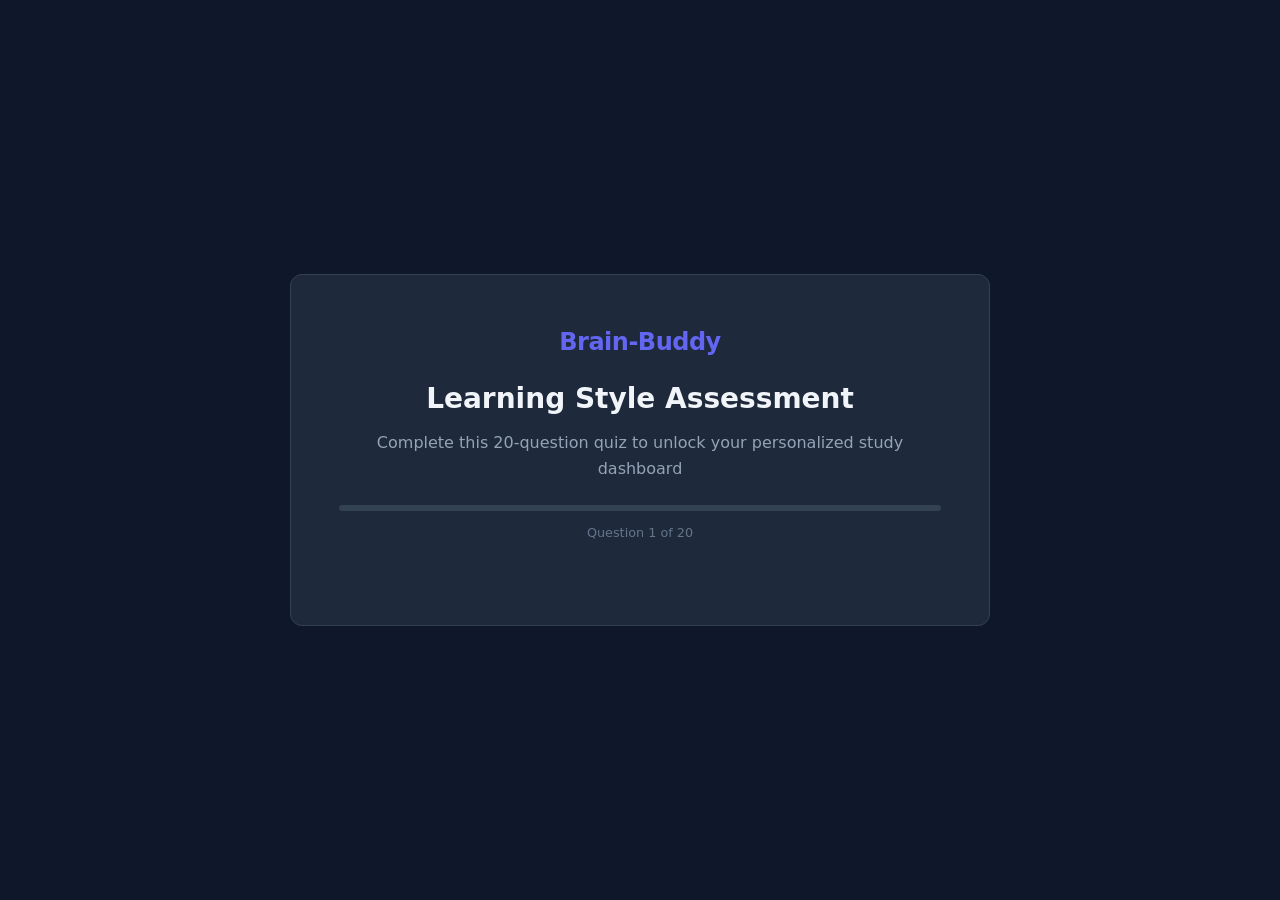
==== commit e6f11869: "updated php2" ====
--- a/quiz.html
+++ b/quiz.html
@@ -601,9 +601,8 @@
             'true'
         );
 
-        sendResultsEmail(name);
-
-        window.location.href = 'index.html';
+       await sendResultsEmail(name);
+window.location.href = 'index.html';
     }
     loadQuestion();
 
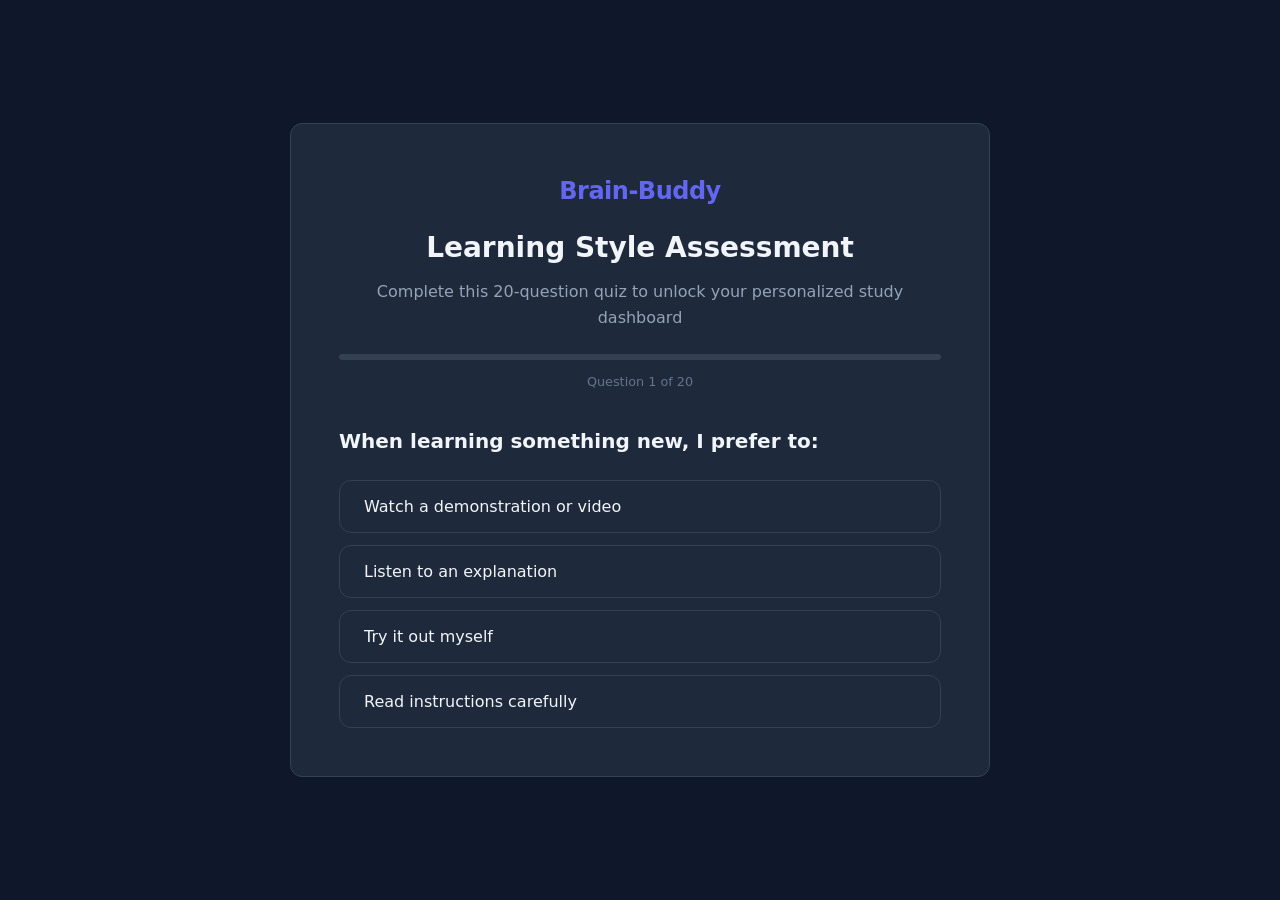
==== commit 543ce376: "..." ====
--- a/quiz.html
+++ b/quiz.html
@@ -601,7 +601,7 @@
             'true'
         );
 
-       await sendResultsEmail(name);
+ sendResultsEmail(name);
 window.location.href = 'index.html';
     }
     loadQuestion();
